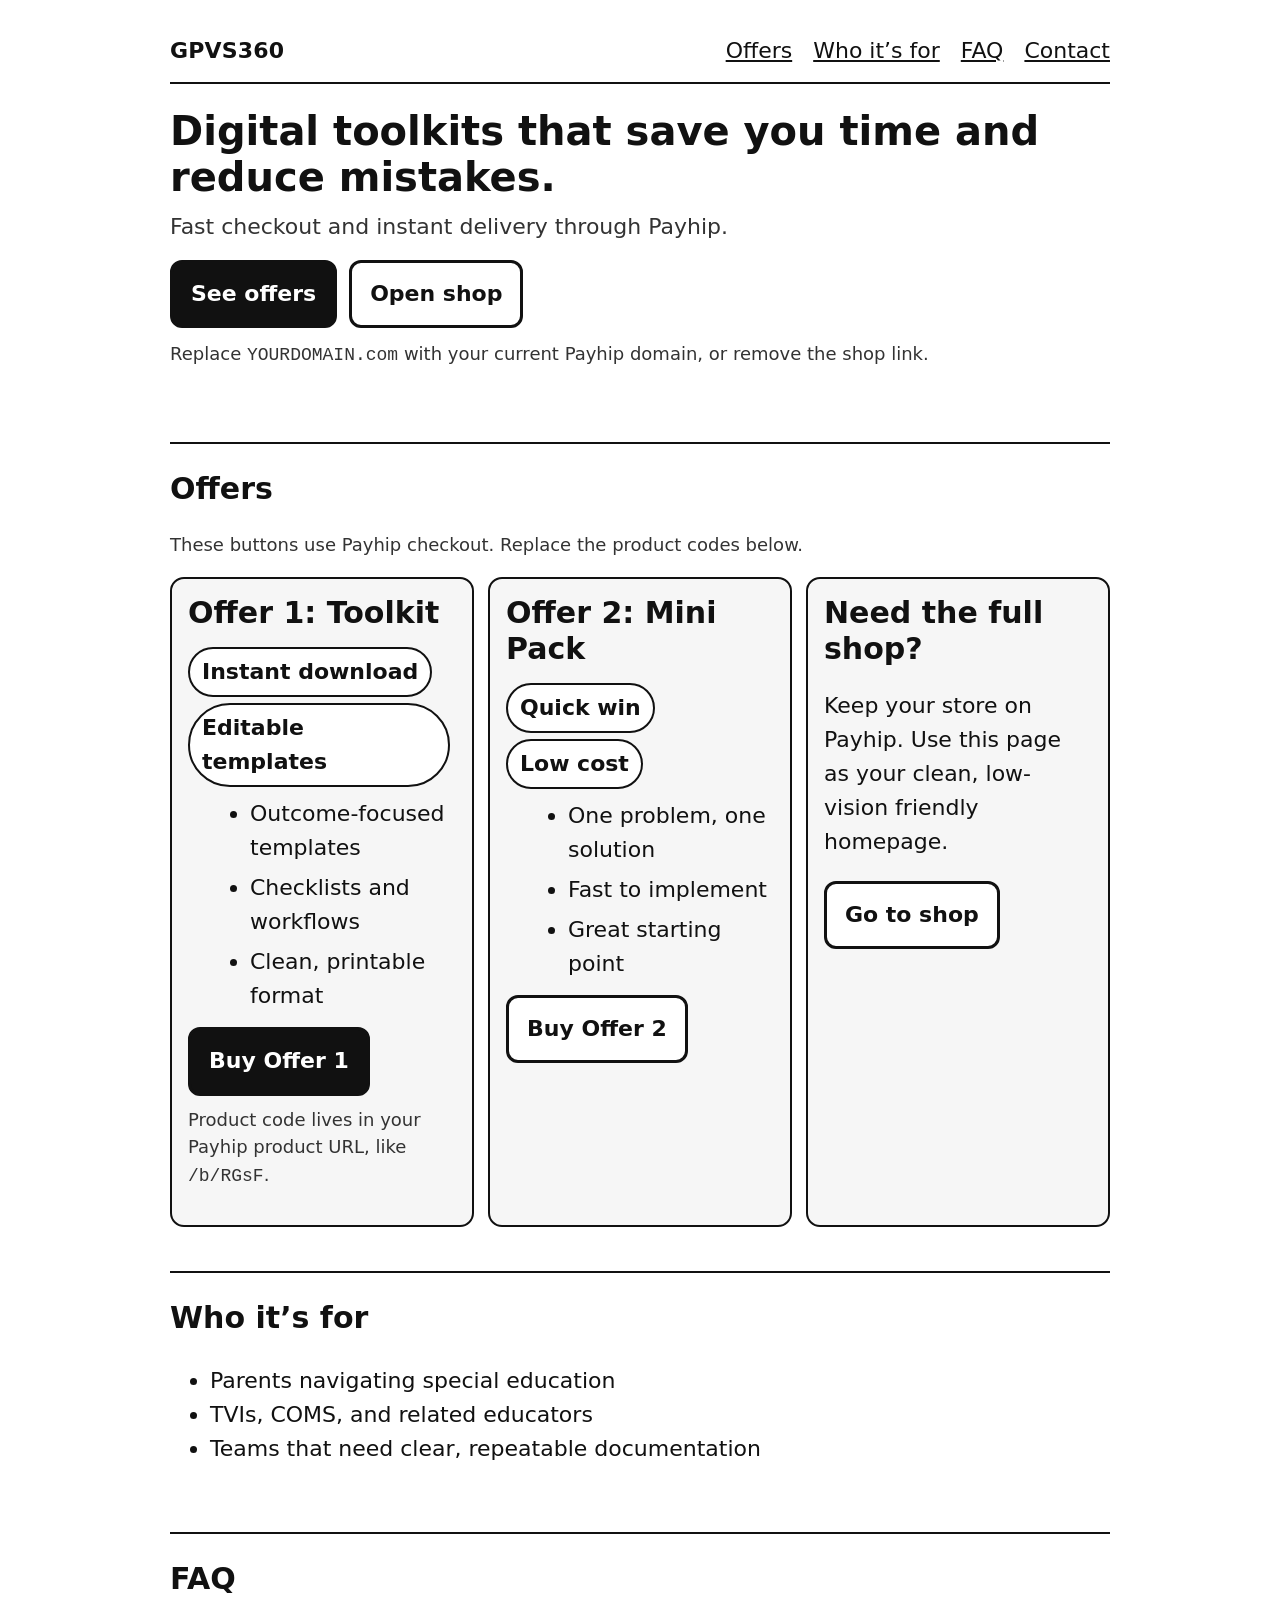
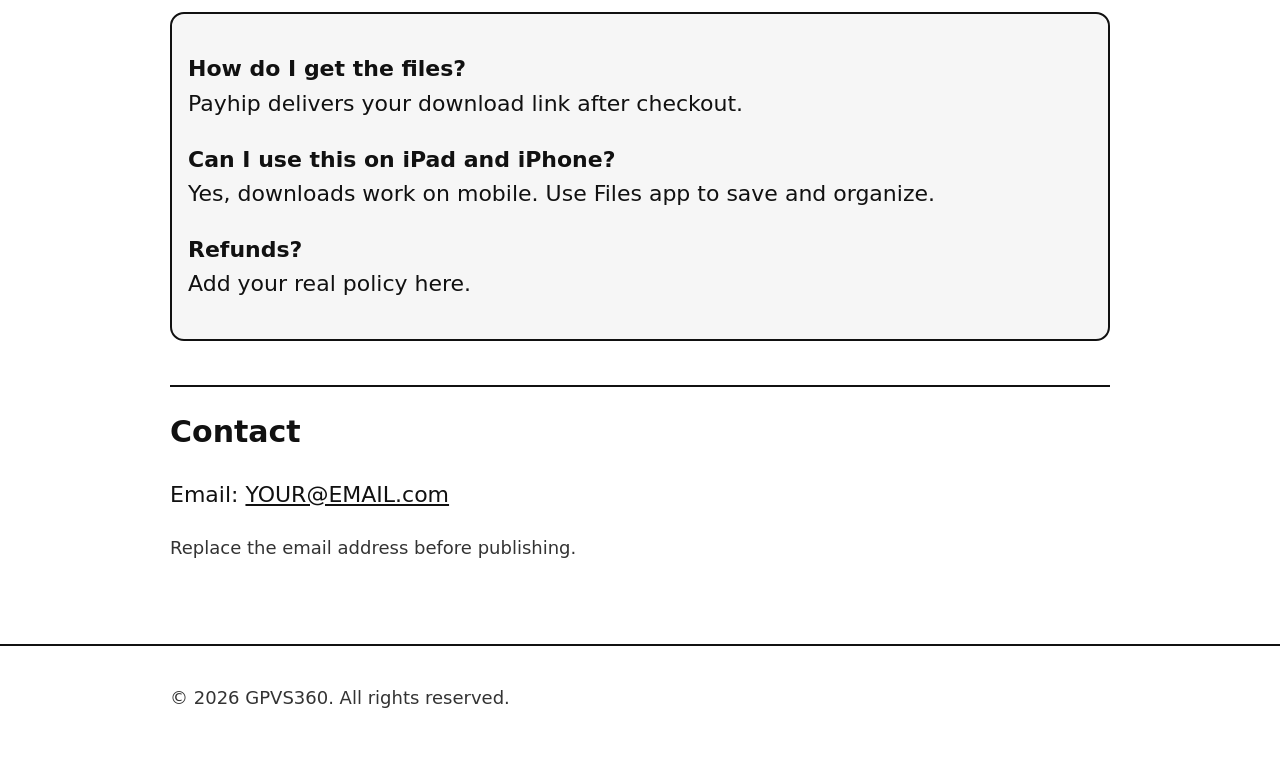
==== index.html @ 3754a51c "Create index.html" ====
<!doctype html>
<html lang="en">
<head>
  <meta charset="utf-8" />
  <meta name="viewport" content="width=device-width, initial-scale=1" />
  <meta name="description" content="Digital resources and toolkits. Payhip checkout and instant delivery." />
  <title>GPVS360 | Digital Toolkits</title>

  <!-- Payhip buy buttons -->
  <script defer src="https://payhip.com/payhip.js"></script>

  <style>
    :root{
      --bg:#ffffff;
      --text:#111111;
      --muted:#333333;
      --border:#111111;
      --card:#f6f6f6;
      --focus:#111111;
      --max: 980px;
    }
    *{ box-sizing:border-box; }
    body{
      margin:0;
      background:var(--bg);
      color:var(--text);
      font-family: system-ui, -apple-system, Segoe UI, Roboto, Arial, sans-serif;
      font-size: 22px;
      line-height: 1.55;
    }
    a{ color:inherit; }
    a:focus, button:focus{ outline: 4px solid var(--focus); outline-offset: 4px; }
    .skip{
      position:absolute; left:-9999px; top:auto; width:1px; height:1px; overflow:hidden;
    }
    .skip:focus{
      position:static; width:auto; height:auto; padding:12px 16px; display:inline-block;
      border:3px solid var(--border); background:var(--card);
      margin: 12px;
    }
    header, main, footer{ display:block; }
    .wrap{ max-width: var(--max); margin: 0 auto; padding: 20px; }
    .topbar{
      display:flex; gap:14px; align-items:center; justify-content:space-between;
      border-bottom: 2px solid var(--border);
      padding: 14px 0;
    }
    .brand{ font-weight: 900; letter-spacing: 0.2px; }
    nav a{ margin-right: 14px; text-decoration: underline; }
    nav a:last-child{ margin-right: 0; }
    .hero{
      padding: 24px 0 10px;
    }
    .hero h1{
      margin: 0 0 10px 0;
      font-size: 40px;
      line-height: 1.15;
    }
    .hero p{ margin: 0 0 16px 0; color: var(--muted); }
    .cta-row{ display:flex; gap:12px; flex-wrap:wrap; margin: 14px 0 0 0; }
    .btn{
      display:inline-block;
      padding: 14px 18px;
      border: 3px solid var(--border);
      border-radius: 12px;
      font-weight: 900;
      text-decoration: none;
      background: var(--bg);
      cursor: pointer;
    }
    .btn.primary{
      background: var(--text);
      color: var(--bg);
    }
    .grid{
      display:grid;
      grid-template-columns: repeat(auto-fit, minmax(280px, 1fr));
      gap: 14px;
      margin: 18px 0 0 0;
    }
    .card{
      background: var(--card);
      border: 2px solid var(--border);
      border-radius: 14px;
      padding: 16px;
    }
    .card h2{
      margin: 0 0 8px 0;
      font-size: 26px;
      line-height: 1.2;
    }
    .card ul{ margin: 10px 0 14px 22px; }
    .card li{ margin: 6px 0; }
    .section{
      padding: 22px 0;
      border-top: 2px solid var(--border);
      margin-top: 22px;
    }
    .section h2{
      margin: 0 0 10px 0;
      font-size: 30px;
    }
    .small{ font-size: 18px; color: var(--muted); }
    .pill{
      display:inline-block;
      border:2px solid var(--border);
      border-radius: 999px;
      padding: 6px 12px;
      font-weight: 800;
      background: var(--bg);
      margin: 6px 6px 0 0;
    }
    footer{
      border-top: 2px solid var(--border);
      margin-top: 22px;
      padding: 18px 0 30px;
    }
    .mono{ font-family: ui-monospace, SFMono-Regular, Menlo, Monaco, Consolas, "Liberation Mono", "Courier New", monospace; }
  </style>
</head>

<body>
  <a class="skip" href="#main">Skip to content</a>

  <header>
    <div class="wrap">
      <div class="topbar">
        <div class="brand">GPVS360</div>
        <nav aria-label="Primary">
          <a href="#offers">Offers</a>
          <a href="#who">Who it’s for</a>
          <a href="#faq">FAQ</a>
          <a href="#contact">Contact</a>
        </nav>
      </div>

      <div class="hero">
        <h1>Digital toolkits that save you time and reduce mistakes.</h1>
        <p>Fast checkout and instant delivery through Payhip.</p>

        <div class="cta-row">
          <a class="btn primary" href="#offers">See offers</a>
          <!-- Optional: link to your Payhip storefront page -->
          <a class="btn" href="https://YOURDOMAIN.com">Open shop</a>
        </div>

        <div class="small" style="margin-top:12px;">
          Replace <span class="mono">YOURDOMAIN.com</span> with your current Payhip domain, or remove the shop link.
        </div>
      </div>
    </div>
  </header>

  <main id="main">
    <div class="wrap">

      <section id="offers" class="section" aria-label="Offers">
        <h2>Offers</h2>
        <p class="small">These buttons use Payhip checkout. Replace the product codes below.</p>

        <div class="grid">
          <div class="card">
            <h2>Offer 1: Toolkit</h2>
            <div class="pill">Instant download</div>
            <div class="pill">Editable templates</div>

            <ul>
              <li>Outcome-focused templates</li>
              <li>Checklists and workflows</li>
              <li>Clean, printable format</li>
            </ul>

            <!-- Payhip Buy Button -->
            <!-- Replace PRODUCTCODE1 with your Payhip product code, example: RGsF -->
            <a class="btn primary payhip-buy-button"
               href="https://payhip.com/b/PRODUCTCODE1"
               data-product="PRODUCTCODE1"
               data-theme="none">
              Buy Offer 1
            </a>

            <p class="small" style="margin-top:10px;">
              Product code lives in your Payhip product URL, like <span class="mono">/b/RGsF</span>.
            </p>
          </div>

          <div class="card">
            <h2>Offer 2: Mini Pack</h2>
            <div class="pill">Quick win</div>
            <div class="pill">Low cost</div>

            <ul>
              <li>One problem, one solution</li>
              <li>Fast to implement</li>
              <li>Great starting point</li>
            </ul>

            <!-- Payhip Buy Button -->
            <!-- Replace PRODUCTCODE2 with your Payhip product code -->
            <a class="btn payhip-buy-button"
               href="https://payhip.com/b/PRODUCTCODE2"
               data-product="PRODUCTCODE2"
               data-theme="none">
              Buy Offer 2
            </a>
          </div>

          <div class="card">
            <h2>Need the full shop?</h2>
            <p>Keep your store on Payhip. Use this page as your clean, low-vision friendly homepage.</p>
            <a class="btn" href="https://YOURDOMAIN.com">Go to shop</a>
          </div>
        </div>
      </section>

      <section id="who" class="section" aria-label="Who it is for">
        <h2>Who it’s for</h2>
        <ul>
          <li>Parents navigating special education</li>
          <li>TVIs, COMS, and related educators</li>
          <li>Teams that need clear, repeatable documentation</li>
        </ul>
      </section>

      <section id="faq" class="section" aria-label="Frequently asked questions">
        <h2>FAQ</h2>

        <div class="card">
          <p><strong>How do I get the files?</strong><br />
            Payhip delivers your download link after checkout.
          </p>

          <p><strong>Can I use this on iPad and iPhone?</strong><br />
            Yes, downloads work on mobile. Use Files app to save and organize.
          </p>

          <p><strong>Refunds?</strong><br />
            Add your real policy here.
          </p>
        </div>
      </section>

      <section id="contact" class="section" aria-label="Contact">
        <h2>Contact</h2>
        <p>Email: <a href="mailto:YOUR@EMAIL.com">YOUR@EMAIL.com</a></p>
        <p class="small">Replace the email address before publishing.</p>
      </section>

    </div>
  </main>

  <footer>
    <div class="wrap">
      <div class="small">© <span id="y"></span> GPVS360. All rights reserved.</div>
    </div>
  </footer>

  <script>
    document.getElementById("y").textContent = String(new Date().getFullYear());
  </script>
</body>
</html>
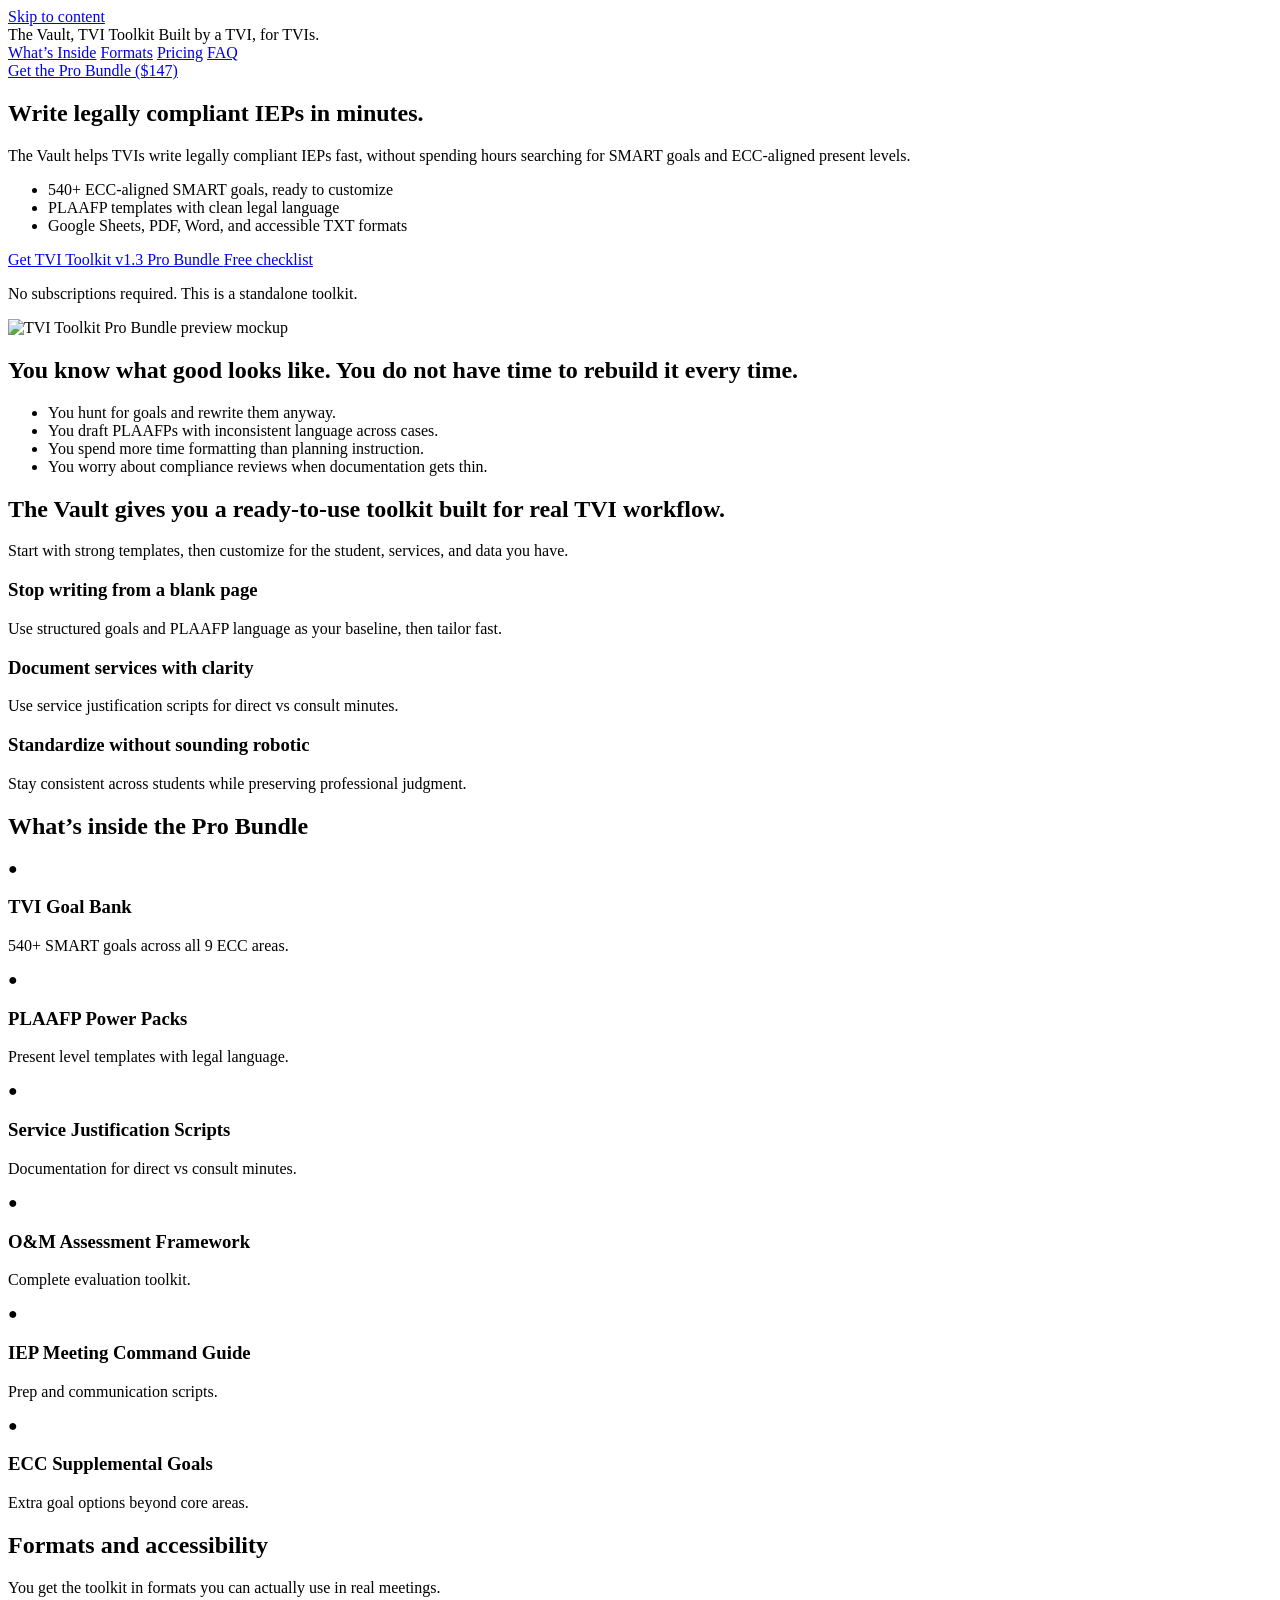
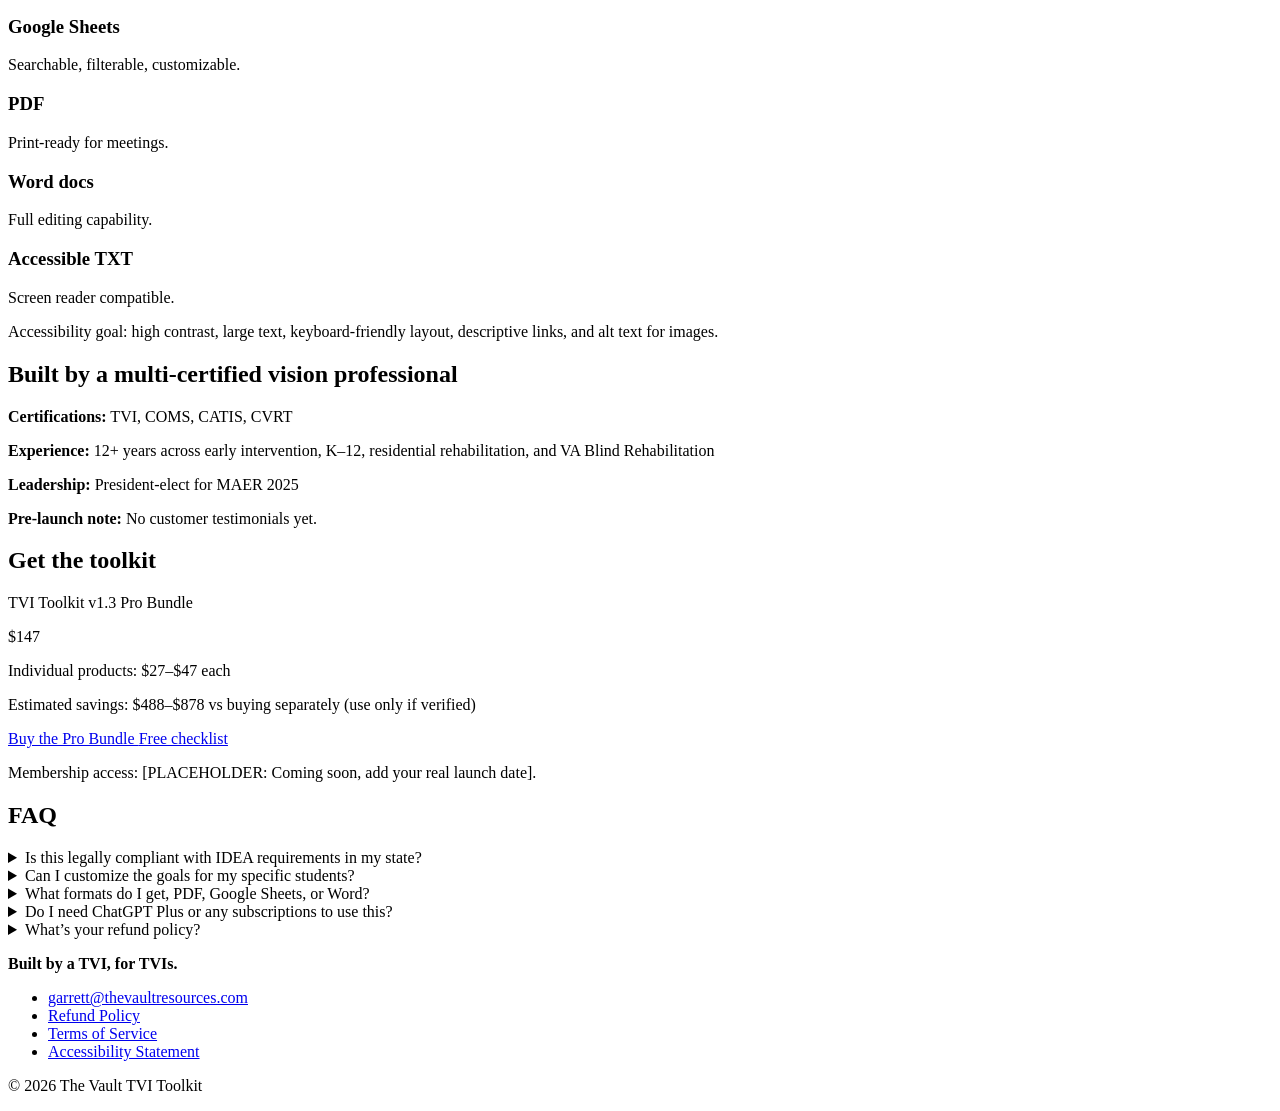
==== commit 661eab8e: "Update index.html" ====
--- a/index.html
+++ b/index.html
@@ -3,260 +3,290 @@
 <head>
   <meta charset="utf-8" />
   <meta name="viewport" content="width=device-width, initial-scale=1" />
-  <meta name="description" content="Digital resources and toolkits. Payhip checkout and instant delivery." />
-  <title>GPVS360 | Digital Toolkits</title>
-
-  <!-- Payhip buy buttons -->
-  <script defer src="https://payhip.com/payhip.js"></script>
-
-  <style>
-    :root{
-      --bg:#ffffff;
-      --text:#111111;
-      --muted:#333333;
-      --border:#111111;
-      --card:#f6f6f6;
-      --focus:#111111;
-      --max: 980px;
-    }
-    *{ box-sizing:border-box; }
-    body{
-      margin:0;
-      background:var(--bg);
-      color:var(--text);
-      font-family: system-ui, -apple-system, Segoe UI, Roboto, Arial, sans-serif;
-      font-size: 22px;
-      line-height: 1.55;
-    }
-    a{ color:inherit; }
-    a:focus, button:focus{ outline: 4px solid var(--focus); outline-offset: 4px; }
-    .skip{
-      position:absolute; left:-9999px; top:auto; width:1px; height:1px; overflow:hidden;
-    }
-    .skip:focus{
-      position:static; width:auto; height:auto; padding:12px 16px; display:inline-block;
-      border:3px solid var(--border); background:var(--card);
-      margin: 12px;
-    }
-    header, main, footer{ display:block; }
-    .wrap{ max-width: var(--max); margin: 0 auto; padding: 20px; }
-    .topbar{
-      display:flex; gap:14px; align-items:center; justify-content:space-between;
-      border-bottom: 2px solid var(--border);
-      padding: 14px 0;
-    }
-    .brand{ font-weight: 900; letter-spacing: 0.2px; }
-    nav a{ margin-right: 14px; text-decoration: underline; }
-    nav a:last-child{ margin-right: 0; }
-    .hero{
-      padding: 24px 0 10px;
-    }
-    .hero h1{
-      margin: 0 0 10px 0;
-      font-size: 40px;
-      line-height: 1.15;
-    }
-    .hero p{ margin: 0 0 16px 0; color: var(--muted); }
-    .cta-row{ display:flex; gap:12px; flex-wrap:wrap; margin: 14px 0 0 0; }
-    .btn{
-      display:inline-block;
-      padding: 14px 18px;
-      border: 3px solid var(--border);
-      border-radius: 12px;
-      font-weight: 900;
-      text-decoration: none;
-      background: var(--bg);
-      cursor: pointer;
-    }
-    .btn.primary{
-      background: var(--text);
-      color: var(--bg);
-    }
-    .grid{
-      display:grid;
-      grid-template-columns: repeat(auto-fit, minmax(280px, 1fr));
-      gap: 14px;
-      margin: 18px 0 0 0;
-    }
-    .card{
-      background: var(--card);
-      border: 2px solid var(--border);
-      border-radius: 14px;
-      padding: 16px;
-    }
-    .card h2{
-      margin: 0 0 8px 0;
-      font-size: 26px;
-      line-height: 1.2;
-    }
-    .card ul{ margin: 10px 0 14px 22px; }
-    .card li{ margin: 6px 0; }
-    .section{
-      padding: 22px 0;
-      border-top: 2px solid var(--border);
-      margin-top: 22px;
-    }
-    .section h2{
-      margin: 0 0 10px 0;
-      font-size: 30px;
-    }
-    .small{ font-size: 18px; color: var(--muted); }
-    .pill{
-      display:inline-block;
-      border:2px solid var(--border);
-      border-radius: 999px;
-      padding: 6px 12px;
-      font-weight: 800;
-      background: var(--bg);
-      margin: 6px 6px 0 0;
-    }
-    footer{
-      border-top: 2px solid var(--border);
-      margin-top: 22px;
-      padding: 18px 0 30px;
-    }
-    .mono{ font-family: ui-monospace, SFMono-Regular, Menlo, Monaco, Consolas, "Liberation Mono", "Courier New", monospace; }
-  </style>
+  <title>The Vault, TVI Toolkit</title>
+  <meta name="description" content="The Vault helps TVIs write legally compliant IEPs in minutes with ECC-aligned SMART goals, PLAAFP templates, and service justification scripts." />
+  <link rel="stylesheet" href="styles.css" />
 </head>
 
 <body>
-  <a class="skip" href="#main">Skip to content</a>
-
-  <header>
-    <div class="wrap">
-      <div class="topbar">
-        <div class="brand">GPVS360</div>
-        <nav aria-label="Primary">
-          <a href="#offers">Offers</a>
-          <a href="#who">Who it’s for</a>
-          <a href="#faq">FAQ</a>
-          <a href="#contact">Contact</a>
-        </nav>
-      </div>
-
-      <div class="hero">
-        <h1>Digital toolkits that save you time and reduce mistakes.</h1>
-        <p>Fast checkout and instant delivery through Payhip.</p>
-
-        <div class="cta-row">
-          <a class="btn primary" href="#offers">See offers</a>
-          <!-- Optional: link to your Payhip storefront page -->
-          <a class="btn" href="https://YOURDOMAIN.com">Open shop</a>
-        </div>
-
-        <div class="small" style="margin-top:12px;">
-          Replace <span class="mono">YOURDOMAIN.com</span> with your current Payhip domain, or remove the shop link.
-        </div>
+  <a class="skip-link" href="#main">Skip to content</a>
+
+  <header class="site-header">
+    <div class="container header-inner">
+      <div class="brand">
+        <!-- Optional logo -->
+        <!-- <img src="assets/logo-vault-tvi-toolkit.png" alt="The Vault TVI Toolkit" class="logo" /> -->
+        <span class="brand-name">The Vault, TVI Toolkit</span>
+        <span class="brand-tagline">Built by a TVI, for TVIs.</span>
+      </div>
+
+      <nav class="site-nav" aria-label="Primary navigation">
+        <a href="#inside">What’s Inside</a>
+        <a href="#formats">Formats</a>
+        <a href="#pricing">Pricing</a>
+        <a href="#faq">FAQ</a>
+      </nav>
+
+      <div class="header-cta">
+        <a class="btn btn-primary" href="[PAYHIP_PRO_BUNDLE_URL]" target="_blank" rel="noopener">
+          Get the Pro Bundle ($147)
+        </a>
       </div>
     </div>
   </header>
 
   <main id="main">
-    <div class="wrap">
-
-      <section id="offers" class="section" aria-label="Offers">
-        <h2>Offers</h2>
-        <p class="small">These buttons use Payhip checkout. Replace the product codes below.</p>
-
-        <div class="grid">
-          <div class="card">
-            <h2>Offer 1: Toolkit</h2>
-            <div class="pill">Instant download</div>
-            <div class="pill">Editable templates</div>
-
-            <ul>
-              <li>Outcome-focused templates</li>
-              <li>Checklists and workflows</li>
-              <li>Clean, printable format</li>
-            </ul>
-
-            <!-- Payhip Buy Button -->
-            <!-- Replace PRODUCTCODE1 with your Payhip product code, example: RGsF -->
-            <a class="btn primary payhip-buy-button"
-               href="https://payhip.com/b/PRODUCTCODE1"
-               data-product="PRODUCTCODE1"
-               data-theme="none">
-              Buy Offer 1
-            </a>
-
-            <p class="small" style="margin-top:10px;">
-              Product code lives in your Payhip product URL, like <span class="mono">/b/RGsF</span>.
-            </p>
-          </div>
-
-          <div class="card">
-            <h2>Offer 2: Mini Pack</h2>
-            <div class="pill">Quick win</div>
-            <div class="pill">Low cost</div>
-
-            <ul>
-              <li>One problem, one solution</li>
-              <li>Fast to implement</li>
-              <li>Great starting point</li>
-            </ul>
-
-            <!-- Payhip Buy Button -->
-            <!-- Replace PRODUCTCODE2 with your Payhip product code -->
-            <a class="btn payhip-buy-button"
-               href="https://payhip.com/b/PRODUCTCODE2"
-               data-product="PRODUCTCODE2"
-               data-theme="none">
-              Buy Offer 2
-            </a>
-          </div>
-
-          <div class="card">
-            <h2>Need the full shop?</h2>
-            <p>Keep your store on Payhip. Use this page as your clean, low-vision friendly homepage.</p>
-            <a class="btn" href="https://YOURDOMAIN.com">Go to shop</a>
-          </div>
-        </div>
-      </section>
-
-      <section id="who" class="section" aria-label="Who it is for">
-        <h2>Who it’s for</h2>
-        <ul>
-          <li>Parents navigating special education</li>
-          <li>TVIs, COMS, and related educators</li>
-          <li>Teams that need clear, repeatable documentation</li>
+    <!-- HERO -->
+    <section class="section hero" aria-labelledby="hero-title">
+      <div class="container grid-2">
+        <div>
+          <h1 id="hero-title">Write legally compliant IEPs in minutes.</h1>
+          <p class="lead">
+            The Vault helps TVIs write legally compliant IEPs fast, without spending hours searching for SMART goals and ECC-aligned present levels.
+          </p>
+
+          <ul class="checklist">
+            <li>540+ ECC-aligned SMART goals, ready to customize</li>
+            <li>PLAAFP templates with clean legal language</li>
+            <li>Google Sheets, PDF, Word, and accessible TXT formats</li>
+          </ul>
+
+          <div class="cta-row">
+            <a class="btn btn-primary" href="[PAYHIP_PRO_BUNDLE_URL]" target="_blank" rel="noopener">
+              Get TVI Toolkit v1.3 Pro Bundle
+            </a>
+            <a class="btn btn-secondary" href="[PAYHIP_LEAD_MAGNET_URL]" target="_blank" rel="noopener">
+              Free checklist
+            </a>
+          </div>
+
+          <p class="note">
+            No subscriptions required. This is a standalone toolkit.
+          </p>
+        </div>
+
+        <div class="hero-media" aria-label="Product preview">
+          <img
+            src="assets/mockup-tvi-toolkit-pro.png"
+            alt="TVI Toolkit Pro Bundle preview mockup"
+            loading="lazy"
+            width="1200"
+            height="1200"
+          />
+        </div>
+      </div>
+    </section>
+
+    <!-- PROBLEM -->
+    <section class="section alt" aria-labelledby="problem-title">
+      <div class="container">
+        <h2 id="problem-title">You know what good looks like. You do not have time to rebuild it every time.</h2>
+        <ul class="bullets">
+          <li>You hunt for goals and rewrite them anyway.</li>
+          <li>You draft PLAAFPs with inconsistent language across cases.</li>
+          <li>You spend more time formatting than planning instruction.</li>
+          <li>You worry about compliance reviews when documentation gets thin.</li>
         </ul>
-      </section>
-
-      <section id="faq" class="section" aria-label="Frequently asked questions">
-        <h2>FAQ</h2>
-
-        <div class="card">
-          <p><strong>How do I get the files?</strong><br />
-            Payhip delivers your download link after checkout.
+      </div>
+    </section>
+
+    <!-- SOLUTION -->
+    <section class="section" aria-labelledby="solution-title">
+      <div class="container">
+        <h2 id="solution-title">The Vault gives you a ready-to-use toolkit built for real TVI workflow.</h2>
+        <p>
+          Start with strong templates, then customize for the student, services, and data you have.
+        </p>
+
+        <div class="cards">
+          <article class="card">
+            <h3>Stop writing from a blank page</h3>
+            <p>Use structured goals and PLAAFP language as your baseline, then tailor fast.</p>
+          </article>
+          <article class="card">
+            <h3>Document services with clarity</h3>
+            <p>Use service justification scripts for direct vs consult minutes.</p>
+          </article>
+          <article class="card">
+            <h3>Standardize without sounding robotic</h3>
+            <p>Stay consistent across students while preserving professional judgment.</p>
+          </article>
+        </div>
+      </div>
+    </section>
+
+    <!-- WHAT'S INSIDE -->
+    <section id="inside" class="section alt" aria-labelledby="inside-title">
+      <div class="container">
+        <h2 id="inside-title">What’s inside the Pro Bundle</h2>
+
+        <div class="icon-grid">
+          <div class="icon-card">
+            <div class="icon-holder" aria-hidden="true">●</div>
+            <h3>TVI Goal Bank</h3>
+            <p>540+ SMART goals across all 9 ECC areas.</p>
+          </div>
+
+          <div class="icon-card">
+            <div class="icon-holder" aria-hidden="true">●</div>
+            <h3>PLAAFP Power Packs</h3>
+            <p>Present level templates with legal language.</p>
+          </div>
+
+          <div class="icon-card">
+            <div class="icon-holder" aria-hidden="true">●</div>
+            <h3>Service Justification Scripts</h3>
+            <p>Documentation for direct vs consult minutes.</p>
+          </div>
+
+          <div class="icon-card">
+            <div class="icon-holder" aria-hidden="true">●</div>
+            <h3>O&amp;M Assessment Framework</h3>
+            <p>Complete evaluation toolkit.</p>
+          </div>
+
+          <div class="icon-card">
+            <div class="icon-holder" aria-hidden="true">●</div>
+            <h3>IEP Meeting Command Guide</h3>
+            <p>Prep and communication scripts.</p>
+          </div>
+
+          <div class="icon-card">
+            <div class="icon-holder" aria-hidden="true">●</div>
+            <h3>ECC Supplemental Goals</h3>
+            <p>Extra goal options beyond core areas.</p>
+          </div>
+        </div>
+      </div>
+    </section>
+
+    <!-- FORMATS -->
+    <section id="formats" class="section" aria-labelledby="formats-title">
+      <div class="container">
+        <h2 id="formats-title">Formats and accessibility</h2>
+        <p>You get the toolkit in formats you can actually use in real meetings.</p>
+
+        <div class="cards">
+          <article class="card">
+            <h3>Google Sheets</h3>
+            <p>Searchable, filterable, customizable.</p>
+          </article>
+          <article class="card">
+            <h3>PDF</h3>
+            <p>Print-ready for meetings.</p>
+          </article>
+          <article class="card">
+            <h3>Word docs</h3>
+            <p>Full editing capability.</p>
+          </article>
+          <article class="card">
+            <h3>Accessible TXT</h3>
+            <p>Screen reader compatible.</p>
+          </article>
+        </div>
+
+        <p class="note">
+          Accessibility goal: high contrast, large text, keyboard-friendly layout, descriptive links, and alt text for images.
+        </p>
+      </div>
+    </section>
+
+    <!-- PROOF -->
+    <section class="section alt" aria-labelledby="proof-title">
+      <div class="container">
+        <h2 id="proof-title">Built by a multi-certified vision professional</h2>
+
+        <div class="proof">
+          <p><strong>Certifications:</strong> TVI, COMS, CATIS, CVRT</p>
+          <p><strong>Experience:</strong> 12+ years across early intervention, K–12, residential rehabilitation, and VA Blind Rehabilitation</p>
+          <p><strong>Leadership:</strong> President-elect for MAER 2025</p>
+          <p class="note"><strong>Pre-launch note:</strong> No customer testimonials yet.</p>
+        </div>
+      </div>
+    </section>
+
+    <!-- PRICING -->
+    <section id="pricing" class="section pricing" aria-labelledby="pricing-title">
+      <div class="container">
+        <h2 id="pricing-title">Get the toolkit</h2>
+
+        <div class="price-box" role="region" aria-label="Pricing options">
+          <div class="price-main">
+            <p class="price-label">TVI Toolkit v1.3 Pro Bundle</p>
+            <p class="price">$147</p>
+            <p class="small">Individual products: $27–$47 each</p>
+            <p class="small">Estimated savings: $488–$878 vs buying separately (use only if verified)</p>
+          </div>
+
+          <div class="cta-row">
+            <a class="btn btn-primary" href="[PAYHIP_PRO_BUNDLE_URL]" target="_blank" rel="noopener">
+              Buy the Pro Bundle
+            </a>
+            <a class="btn btn-secondary" href="[PAYHIP_LEAD_MAGNET_URL]" target="_blank" rel="noopener">
+              Free checklist
+            </a>
+          </div>
+
+          <p class="note">
+            Membership access: [PLACEHOLDER: Coming soon, add your real launch date].
           </p>
-
-          <p><strong>Can I use this on iPad and iPhone?</strong><br />
-            Yes, downloads work on mobile. Use Files app to save and organize.
-          </p>
-
-          <p><strong>Refunds?</strong><br />
-            Add your real policy here.
-          </p>
-        </div>
-      </section>
-
-      <section id="contact" class="section" aria-label="Contact">
-        <h2>Contact</h2>
-        <p>Email: <a href="mailto:YOUR@EMAIL.com">YOUR@EMAIL.com</a></p>
-        <p class="small">Replace the email address before publishing.</p>
-      </section>
-
-    </div>
+        </div>
+      </div>
+    </section>
+
+    <!-- FAQ -->
+    <section id="faq" class="section" aria-labelledby="faq-title">
+      <div class="container">
+        <h2 id="faq-title">FAQ</h2>
+
+        <div class="faq">
+          <details>
+            <summary>Is this legally compliant with IDEA requirements in my state?</summary>
+            <p>This toolkit uses IDEA-aligned structure and language. You still customize for your state guidance and district forms. Use it as a strong starting point, not a substitute for professional judgment.</p>
+          </details>
+
+          <details>
+            <summary>Can I customize the goals for my specific students?</summary>
+            <p>Yes. Edit goals and criteria in Word and Google Sheets, then tailor to evaluation data and present levels.</p>
+          </details>
+
+          <details>
+            <summary>What formats do I get, PDF, Google Sheets, or Word?</summary>
+            <p>You get Google Sheets, PDF, Word, and accessible TXT.</p>
+          </details>
+
+          <details>
+            <summary>Do I need ChatGPT Plus or any subscriptions to use this?</summary>
+            <p>No. This is a standalone toolkit. No AI subscriptions required.</p>
+          </details>
+
+          <details>
+            <summary>What’s your refund policy?</summary>
+            <p>See the Refund Policy page: <a href="[REFUND_POLICY_URL]" target="_blank" rel="noopener">Read the refund policy</a>.</p>
+          </details>
+        </div>
+      </div>
+    </section>
   </main>
 
-  <footer>
-    <div class="wrap">
-      <div class="small">© <span id="y"></span> GPVS360. All rights reserved.</div>
+  <footer class="site-footer" aria-label="Footer">
+    <div class="container footer-inner">
+      <p><strong>Built by a TVI, for TVIs.</strong></p>
+
+      <ul class="footer-links">
+        <li><a href="mailto:garrett@thevaultresources.com">garrett@thevaultresources.com</a></li>
+        <li><a href="[REFUND_POLICY_URL]" target="_blank" rel="noopener">Refund Policy</a></li>
+        <li><a href="[TERMS_URL]" target="_blank" rel="noopener">Terms of Service</a></li>
+        <li><a href="[ACCESSIBILITY_STATEMENT_URL]" target="_blank" rel="noopener">Accessibility Statement</a></li>
+      </ul>
+
+      <p class="small">© <span id="year">2025</span> The Vault TVI Toolkit</p>
     </div>
   </footer>
 
   <script>
-    document.getElementById("y").textContent = String(new Date().getFullYear());
+    // Optional tiny JS to keep the footer year current.
+    document.getElementById("year").textContent = String(new Date().getFullYear());
   </script>
 </body>
 </html>
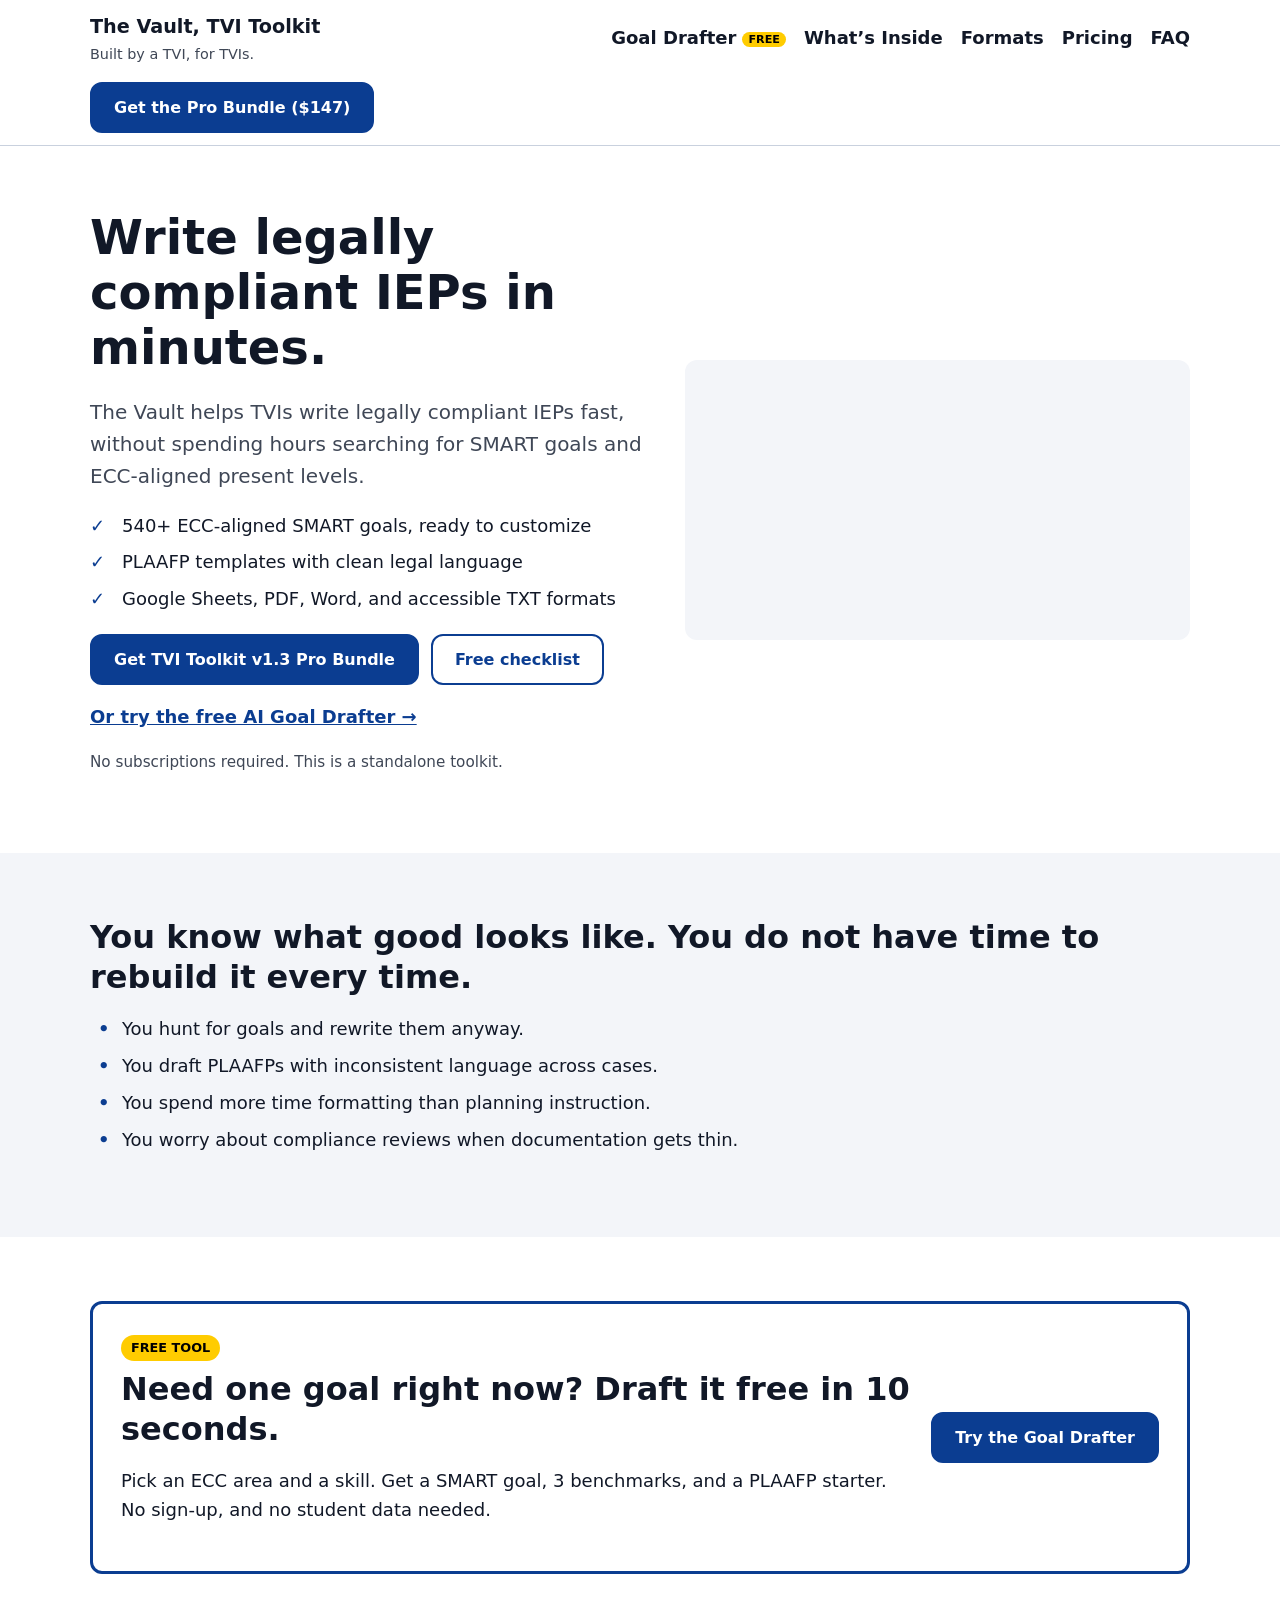
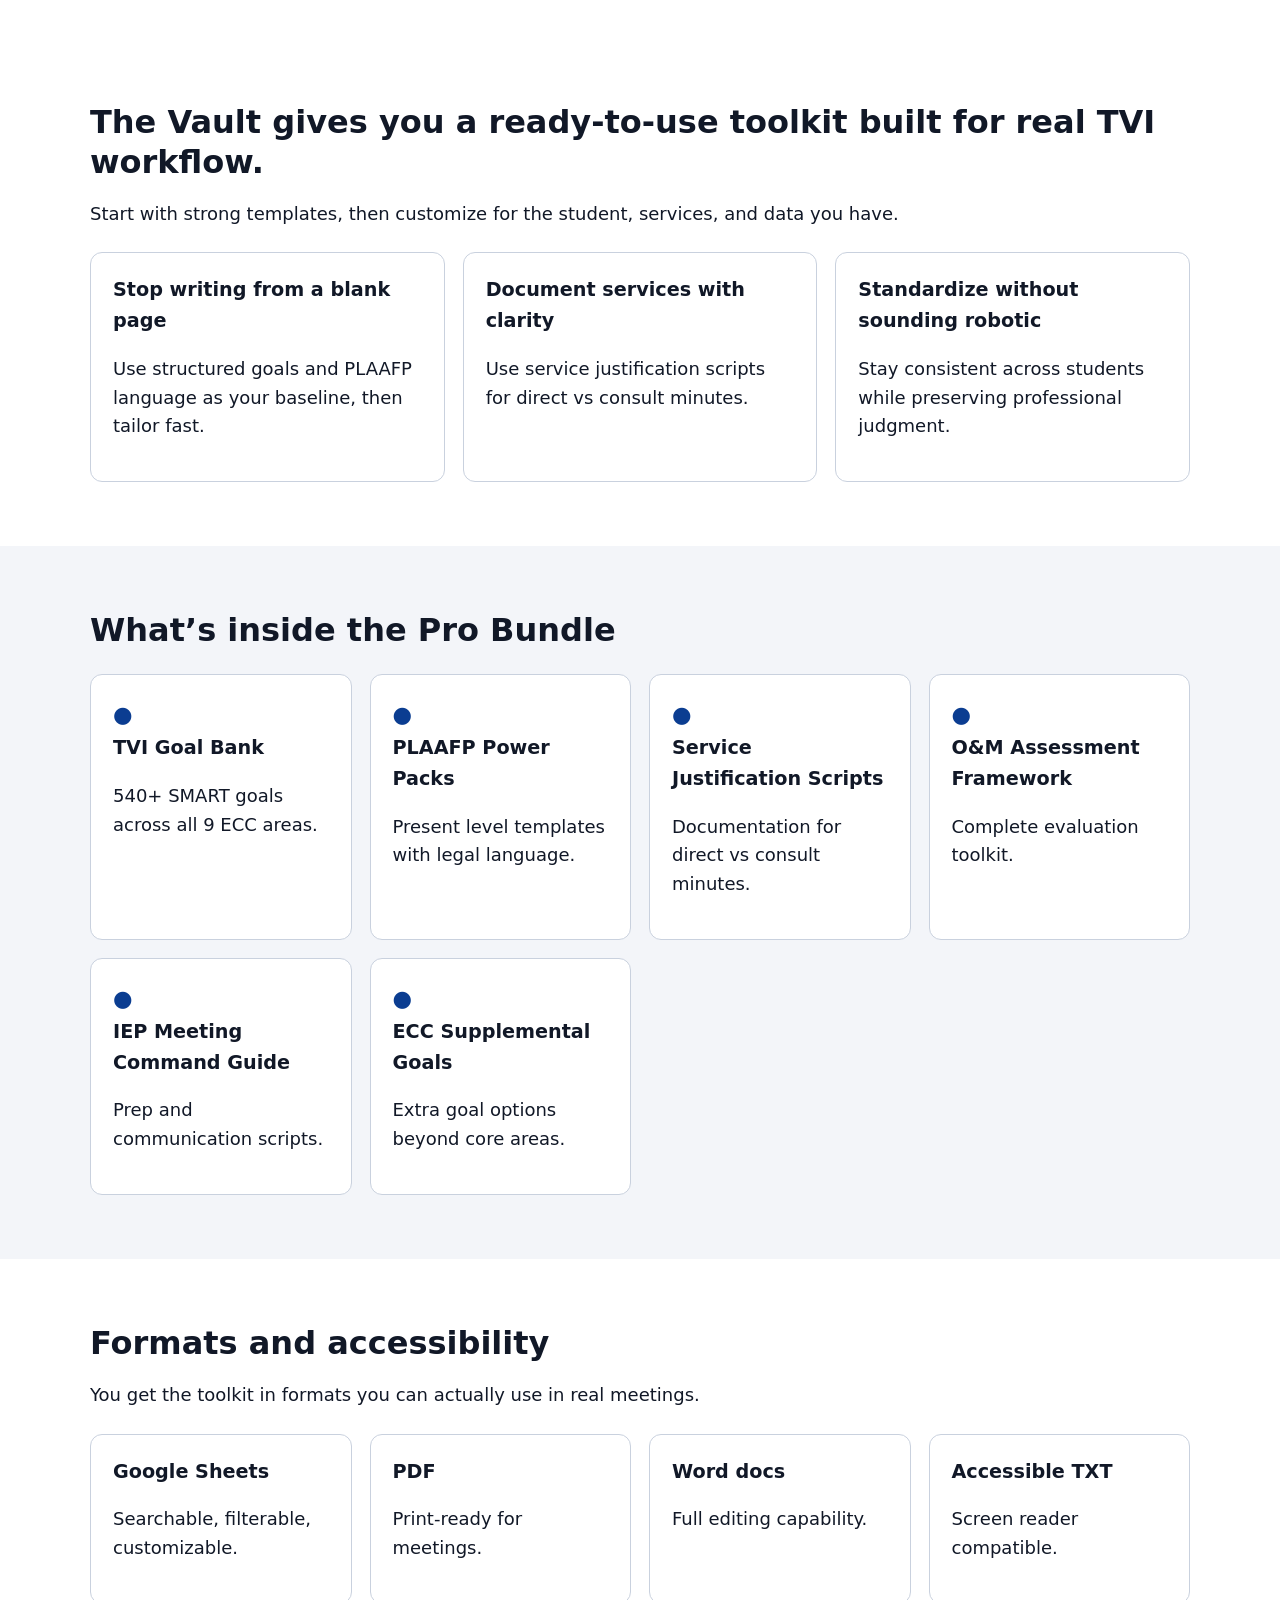
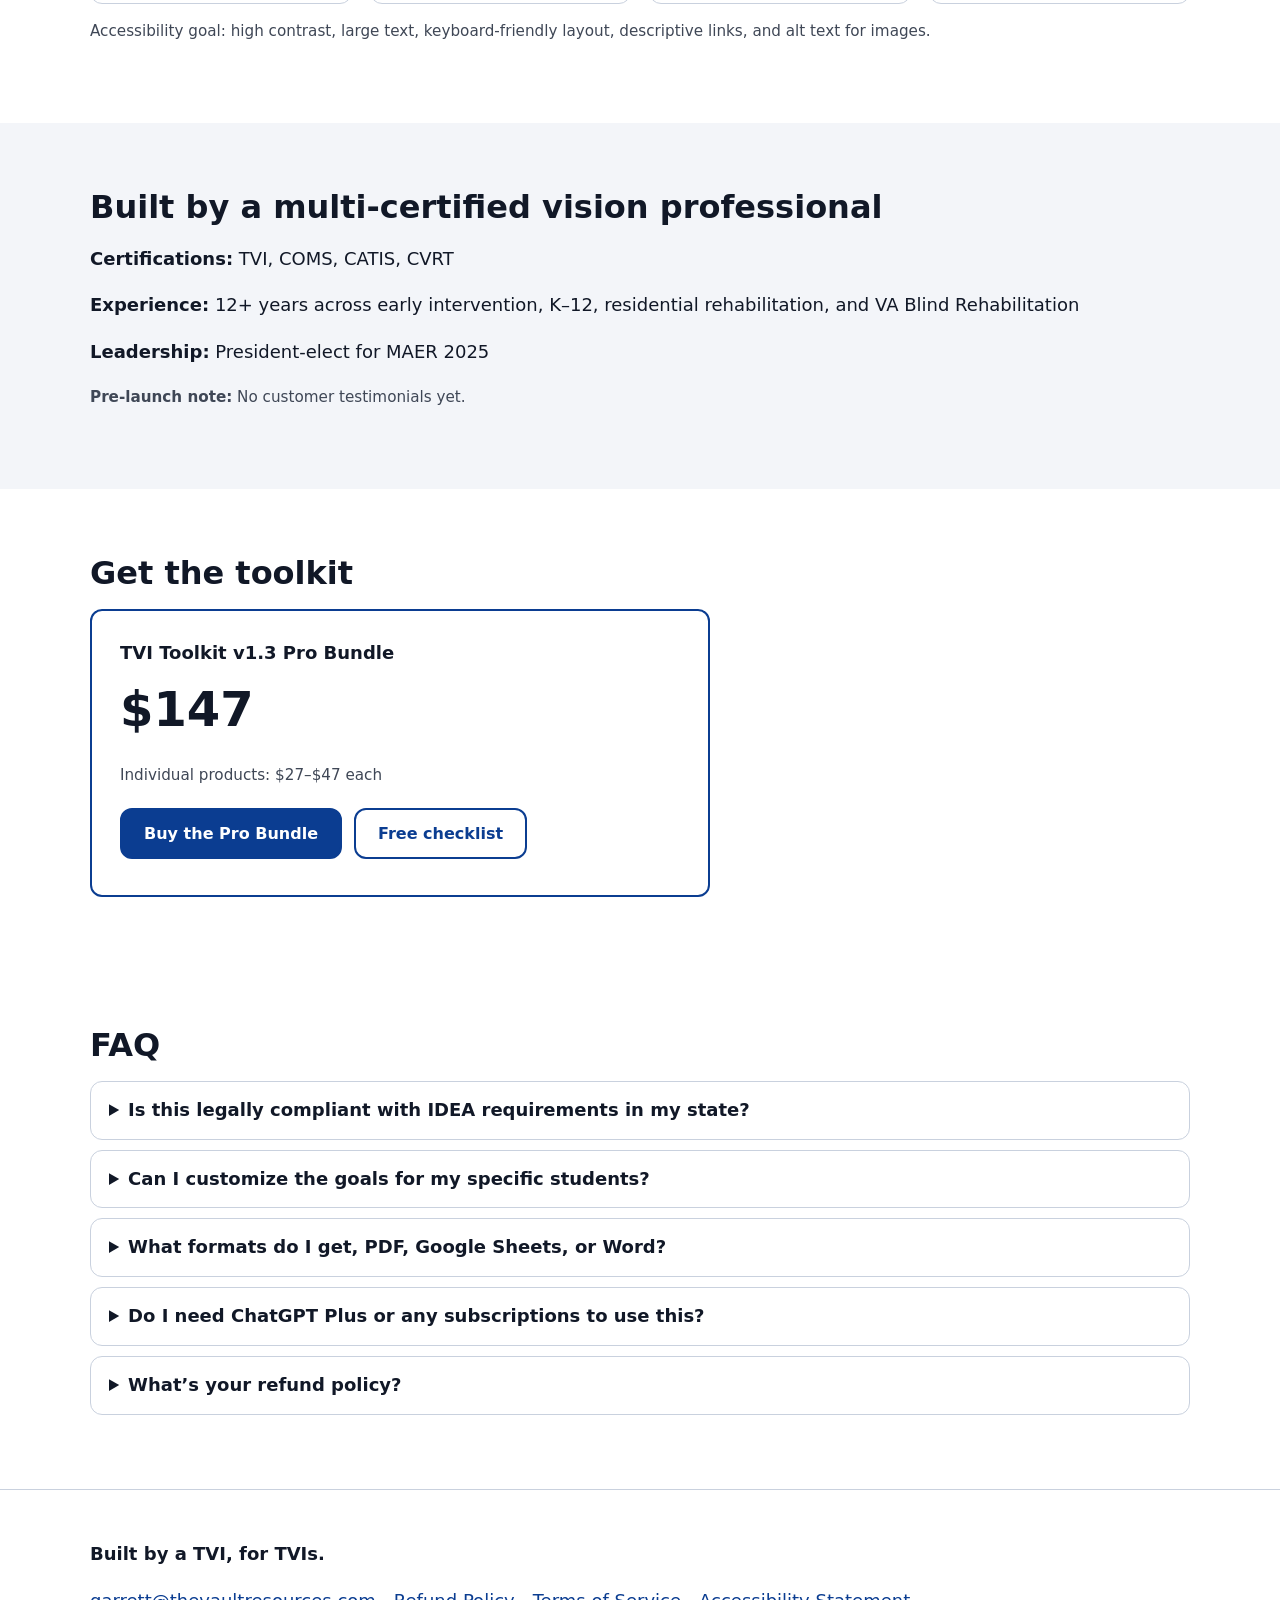
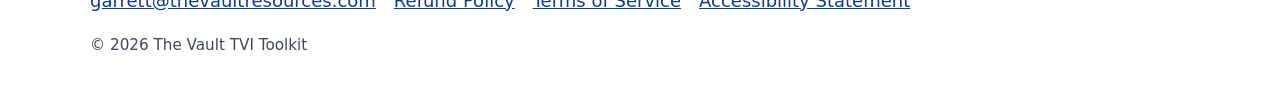
==== commit 4ee025b4: "Add free AI IEP Goal Drafter and make the sales page launch-ready - New /goal-drafter.html: ECC-alig" ====
--- a/index.html
+++ b/index.html
@@ -6,6 +6,7 @@
   <title>The Vault, TVI Toolkit</title>
   <meta name="description" content="The Vault helps TVIs write legally compliant IEPs in minutes with ECC-aligned SMART goals, PLAAFP templates, and service justification scripts." />
   <link rel="stylesheet" href="styles.css" />
+  <script src="config.js"></script>
 </head>
 
 <body>
@@ -21,6 +22,7 @@
       </div>
 
       <nav class="site-nav" aria-label="Primary navigation">
+        <a href="goal-drafter.html" class="nav-new">Goal Drafter</a>
         <a href="#inside">What’s Inside</a>
         <a href="#formats">Formats</a>
         <a href="#pricing">Pricing</a>
@@ -28,7 +30,7 @@
       </nav>
 
       <div class="header-cta">
-        <a class="btn btn-primary" href="[PAYHIP_PRO_BUNDLE_URL]" target="_blank" rel="noopener">
+        <a class="btn btn-primary" data-link="pro">
           Get the Pro Bundle ($147)
         </a>
       </div>
@@ -52,13 +54,14 @@
           </ul>
 
           <div class="cta-row">
-            <a class="btn btn-primary" href="[PAYHIP_PRO_BUNDLE_URL]" target="_blank" rel="noopener">
+            <a class="btn btn-primary" data-link="pro">
               Get TVI Toolkit v1.3 Pro Bundle
             </a>
-            <a class="btn btn-secondary" href="[PAYHIP_LEAD_MAGNET_URL]" target="_blank" rel="noopener">
+            <a class="btn btn-secondary" data-link="leadMagnet">
               Free checklist
             </a>
           </div>
+          <p><a href="goal-drafter.html"><strong>Or try the free AI Goal Drafter →</strong></a></p>
 
           <p class="note">
             No subscriptions required. This is a standalone toolkit.
@@ -70,6 +73,7 @@
             src="assets/mockup-tvi-toolkit-pro.png"
             alt="TVI Toolkit Pro Bundle preview mockup"
             loading="lazy"
+            onerror="this.remove()"
             width="1200"
             height="1200"
           />
@@ -90,6 +94,20 @@
       </div>
     </section>
 
+    <!-- FREE TOOL PROMO -->
+    <section class="section" aria-labelledby="promo-title">
+      <div class="container">
+        <div class="promo">
+          <div>
+            <span class="badge">FREE TOOL</span>
+            <h2 id="promo-title">Need one goal right now? Draft it free in 10 seconds.</h2>
+            <p>Pick an ECC area and a skill. Get a SMART goal, 3 benchmarks, and a PLAAFP starter. No sign-up, and no student data needed.</p>
+          </div>
+          <a class="btn btn-primary" href="goal-drafter.html">Try the Goal Drafter</a>
+        </div>
+      </div>
+    </section>
+
     <!-- SOLUTION -->
     <section class="section" aria-labelledby="solution-title">
       <div class="container">
@@ -215,21 +233,21 @@
             <p class="price-label">TVI Toolkit v1.3 Pro Bundle</p>
             <p class="price">$147</p>
             <p class="small">Individual products: $27–$47 each</p>
-            <p class="small">Estimated savings: $488–$878 vs buying separately (use only if verified)</p>
+            <!-- TODO: un-comment once the savings number is verified
+            <p class="small">Estimated savings: $488–$878 vs buying separately</p> -->
           </div>
 
           <div class="cta-row">
-            <a class="btn btn-primary" href="[PAYHIP_PRO_BUNDLE_URL]" target="_blank" rel="noopener">
+            <a class="btn btn-primary" data-link="pro">
               Buy the Pro Bundle
             </a>
-            <a class="btn btn-secondary" href="[PAYHIP_LEAD_MAGNET_URL]" target="_blank" rel="noopener">
+            <a class="btn btn-secondary" data-link="leadMagnet">
               Free checklist
             </a>
           </div>
 
-          <p class="note">
-            Membership access: [PLACEHOLDER: Coming soon, add your real launch date].
-          </p>
+          <!-- TODO: add when you have a real launch date
+          <p class="note">Membership access: coming soon.</p> -->
         </div>
       </div>
     </section>
@@ -262,7 +280,7 @@
 
           <details>
             <summary>What’s your refund policy?</summary>
-            <p>See the Refund Policy page: <a href="[REFUND_POLICY_URL]" target="_blank" rel="noopener">Read the refund policy</a>.</p>
+            <p>See the Refund Policy page: <a data-link="refund">Read the refund policy</a>.</p>
           </details>
         </div>
       </div>
@@ -275,18 +293,14 @@
 
       <ul class="footer-links">
         <li><a href="mailto:garrett@thevaultresources.com">garrett@thevaultresources.com</a></li>
-        <li><a href="[REFUND_POLICY_URL]" target="_blank" rel="noopener">Refund Policy</a></li>
-        <li><a href="[TERMS_URL]" target="_blank" rel="noopener">Terms of Service</a></li>
-        <li><a href="[ACCESSIBILITY_STATEMENT_URL]" target="_blank" rel="noopener">Accessibility Statement</a></li>
+        <li><a data-link="refund">Refund Policy</a></li>
+        <li><a data-link="terms">Terms of Service</a></li>
+        <li><a data-link="accessibility">Accessibility Statement</a></li>
       </ul>
 
       <p class="small">© <span id="year">2025</span> The Vault TVI Toolkit</p>
     </div>
   </footer>
 
-  <script>
-    // Optional tiny JS to keep the footer year current.
-    document.getElementById("year").textContent = String(new Date().getFullYear());
-  </script>
 </body>
 </html>
--- a/styles.css
+++ b/styles.css
@@ -0,0 +1,131 @@
+/* The Vault, TVI Toolkit — high contrast, large text, keyboard friendly */
+:root {
+  --bg: #ffffff;
+  --bg-alt: #f3f5f9;
+  --text: #111827;
+  --muted: #3f4756;
+  --brand: #0b3d91;
+  --brand-ink: #ffffff;
+  --accent: #ffcc00;
+  --border: #c9d1de;
+  --ok-bg: #e8f5ec;
+  --warn-bg: #fff4d6;
+  --err-bg: #fde8e8;
+  --err: #9b1c1c;
+  --radius: 12px;
+  --focus: 3px solid #ffcc00;
+}
+@media (prefers-color-scheme: dark) {
+  :root {
+    --bg: #0f141c;
+    --bg-alt: #161d29;
+    --text: #f3f5f9;
+    --muted: #c3cad6;
+    --brand: #7fb0ff;
+    --brand-ink: #0f141c;
+    --border: #334055;
+    --ok-bg: #12301d;
+    --warn-bg: #3a300f;
+    --err-bg: #3d1515;
+    --err: #ffb4b4;
+  }
+}
+
+* { box-sizing: border-box; }
+html { scroll-behavior: smooth; }
+body {
+  margin: 0;
+  background: var(--bg);
+  color: var(--text);
+  font: 400 1.125rem/1.6 system-ui, -apple-system, "Segoe UI", Roboto, Arial, sans-serif;
+}
+img { max-width: 100%; height: auto; display: block; }
+a { color: var(--brand); }
+:focus-visible { outline: var(--focus); outline-offset: 3px; }
+
+.container { width: min(1100px, 100% - 32px); margin-inline: auto; }
+.skip-link { position: absolute; left: -9999px; top: 0; background: var(--accent); color: #000; padding: 8px 14px; z-index: 10; }
+.skip-link:focus { left: 8px; top: 8px; }
+
+/* Header */
+.site-header { border-bottom: 1px solid var(--border); background: var(--bg); position: sticky; top: 0; z-index: 5; }
+.header-inner { display: flex; align-items: center; justify-content: space-between; gap: 16px; padding: 12px 0; flex-wrap: wrap; }
+.brand { display: flex; flex-direction: column; }
+.brand-name { font-weight: 800; font-size: 1.2rem; color: var(--text); text-decoration: none; }
+.brand-tagline { font-size: .9rem; color: var(--muted); }
+.site-nav { display: flex; gap: 18px; flex-wrap: wrap; }
+.site-nav a { color: var(--text); text-decoration: none; font-weight: 600; }
+.site-nav a:hover { text-decoration: underline; }
+.site-nav a.nav-new::after { content: "FREE"; margin-left: 6px; font-size: .7rem; background: var(--accent); color: #000; padding: 1px 6px; border-radius: 999px; vertical-align: middle; }
+
+/* Buttons */
+.btn { display: inline-block; padding: 14px 22px; border-radius: var(--radius); font-weight: 700; text-decoration: none; border: 2px solid var(--brand); cursor: pointer; font-size: 1rem; line-height: 1.2; text-align: center; }
+.btn-primary { background: var(--brand); color: var(--brand-ink); }
+.btn-primary:hover { filter: brightness(1.1); }
+.btn-secondary { background: transparent; color: var(--brand); }
+.btn-secondary:hover { background: var(--bg-alt); }
+.btn[disabled] { opacity: .6; cursor: wait; }
+.cta-row { display: flex; gap: 12px; flex-wrap: wrap; margin: 20px 0 8px; }
+
+/* Sections */
+.section { padding: 64px 0; }
+.section.alt { background: var(--bg-alt); }
+h1 { font-size: clamp(2rem, 5vw, 3rem); line-height: 1.15; margin: 0 0 16px; }
+h2 { font-size: clamp(1.5rem, 3.5vw, 2rem); line-height: 1.25; margin: 0 0 16px; }
+h3 { font-size: 1.2rem; margin: 0 0 8px; }
+.lead { font-size: 1.25rem; color: var(--muted); }
+.note, .small { color: var(--muted); font-size: .95rem; }
+.grid-2 { display: grid; grid-template-columns: 1.1fr 1fr; gap: 40px; align-items: center; }
+@media (max-width: 800px) { .grid-2 { grid-template-columns: 1fr; } }
+
+.checklist, .bullets { padding-left: 0; list-style: none; }
+.checklist li, .bullets li { padding-left: 32px; position: relative; margin: 8px 0; }
+.checklist li::before { content: "✓"; position: absolute; left: 0; font-weight: 900; color: var(--brand); }
+.bullets li::before { content: "•"; position: absolute; left: 8px; font-weight: 900; color: var(--brand); }
+
+.cards, .icon-grid { display: grid; grid-template-columns: repeat(auto-fit, minmax(220px, 1fr)); gap: 18px; margin-top: 24px; }
+.card, .icon-card { background: var(--bg); border: 1px solid var(--border); border-radius: var(--radius); padding: 22px; }
+.section.alt .card, .section.alt .icon-card { background: var(--bg); }
+.icon-holder { color: var(--brand); font-size: 1.4rem; }
+.hero-media { background: var(--bg-alt); border-radius: var(--radius); min-height: 280px; display: grid; place-items: center; }
+
+/* Free tool promo */
+.promo { border: 3px solid var(--brand); border-radius: var(--radius); padding: 28px; display: grid; grid-template-columns: 1fr auto; gap: 20px; align-items: center; }
+@media (max-width: 700px) { .promo { grid-template-columns: 1fr; } }
+.badge { display: inline-block; background: var(--accent); color: #000; font-weight: 800; font-size: .8rem; padding: 3px 10px; border-radius: 999px; margin-bottom: 8px; }
+
+/* Pricing */
+.price-box { border: 2px solid var(--brand); border-radius: var(--radius); padding: 28px; max-width: 620px; }
+.price-label { font-weight: 700; margin: 0; }
+.price { font-size: 3rem; font-weight: 900; margin: 4px 0; }
+
+/* FAQ */
+.faq details { border: 1px solid var(--border); border-radius: var(--radius); padding: 14px 18px; margin: 10px 0; background: var(--bg); }
+.faq summary { font-weight: 700; cursor: pointer; }
+
+/* Footer */
+.site-footer { border-top: 1px solid var(--border); padding: 32px 0; }
+.footer-links { list-style: none; padding: 0; display: flex; gap: 18px; flex-wrap: wrap; }
+
+/* Goal Drafter tool */
+.tool { display: grid; grid-template-columns: 1fr 1fr; gap: 28px; align-items: start; }
+@media (max-width: 860px) { .tool { grid-template-columns: 1fr; } }
+.form-grid { display: grid; gap: 16px; }
+label { font-weight: 700; display: block; margin-bottom: 6px; }
+.hint { font-weight: 400; color: var(--muted); font-size: .9rem; display: block; }
+select, input[type="text"], textarea {
+  width: 100%; padding: 12px; font-size: 1.05rem; border-radius: 10px;
+  border: 2px solid var(--border); background: var(--bg); color: var(--text); font-family: inherit;
+}
+select:focus, input:focus, textarea:focus { border-color: var(--brand); }
+.alert { padding: 14px 16px; border-radius: 10px; margin: 12px 0; }
+.alert-warn { background: var(--warn-bg); }
+.alert-err { background: var(--err-bg); color: var(--err); }
+.output { border: 2px solid var(--border); border-radius: var(--radius); padding: 22px; background: var(--bg-alt); min-height: 220px; }
+.output h3 { margin-top: 18px; }
+.output h3:first-child { margin-top: 0; }
+.output .goal { font-size: 1.15rem; background: var(--bg); border-left: 5px solid var(--brand); padding: 14px; border-radius: 8px; }
+.output ol { padding-left: 22px; }
+.upsell { margin-top: 20px; padding: 18px; border-radius: var(--radius); background: var(--ok-bg); }
+.counter { font-size: .9rem; color: var(--muted); }
+.upsell .btn { margin: 4px 8px 4px 0; }
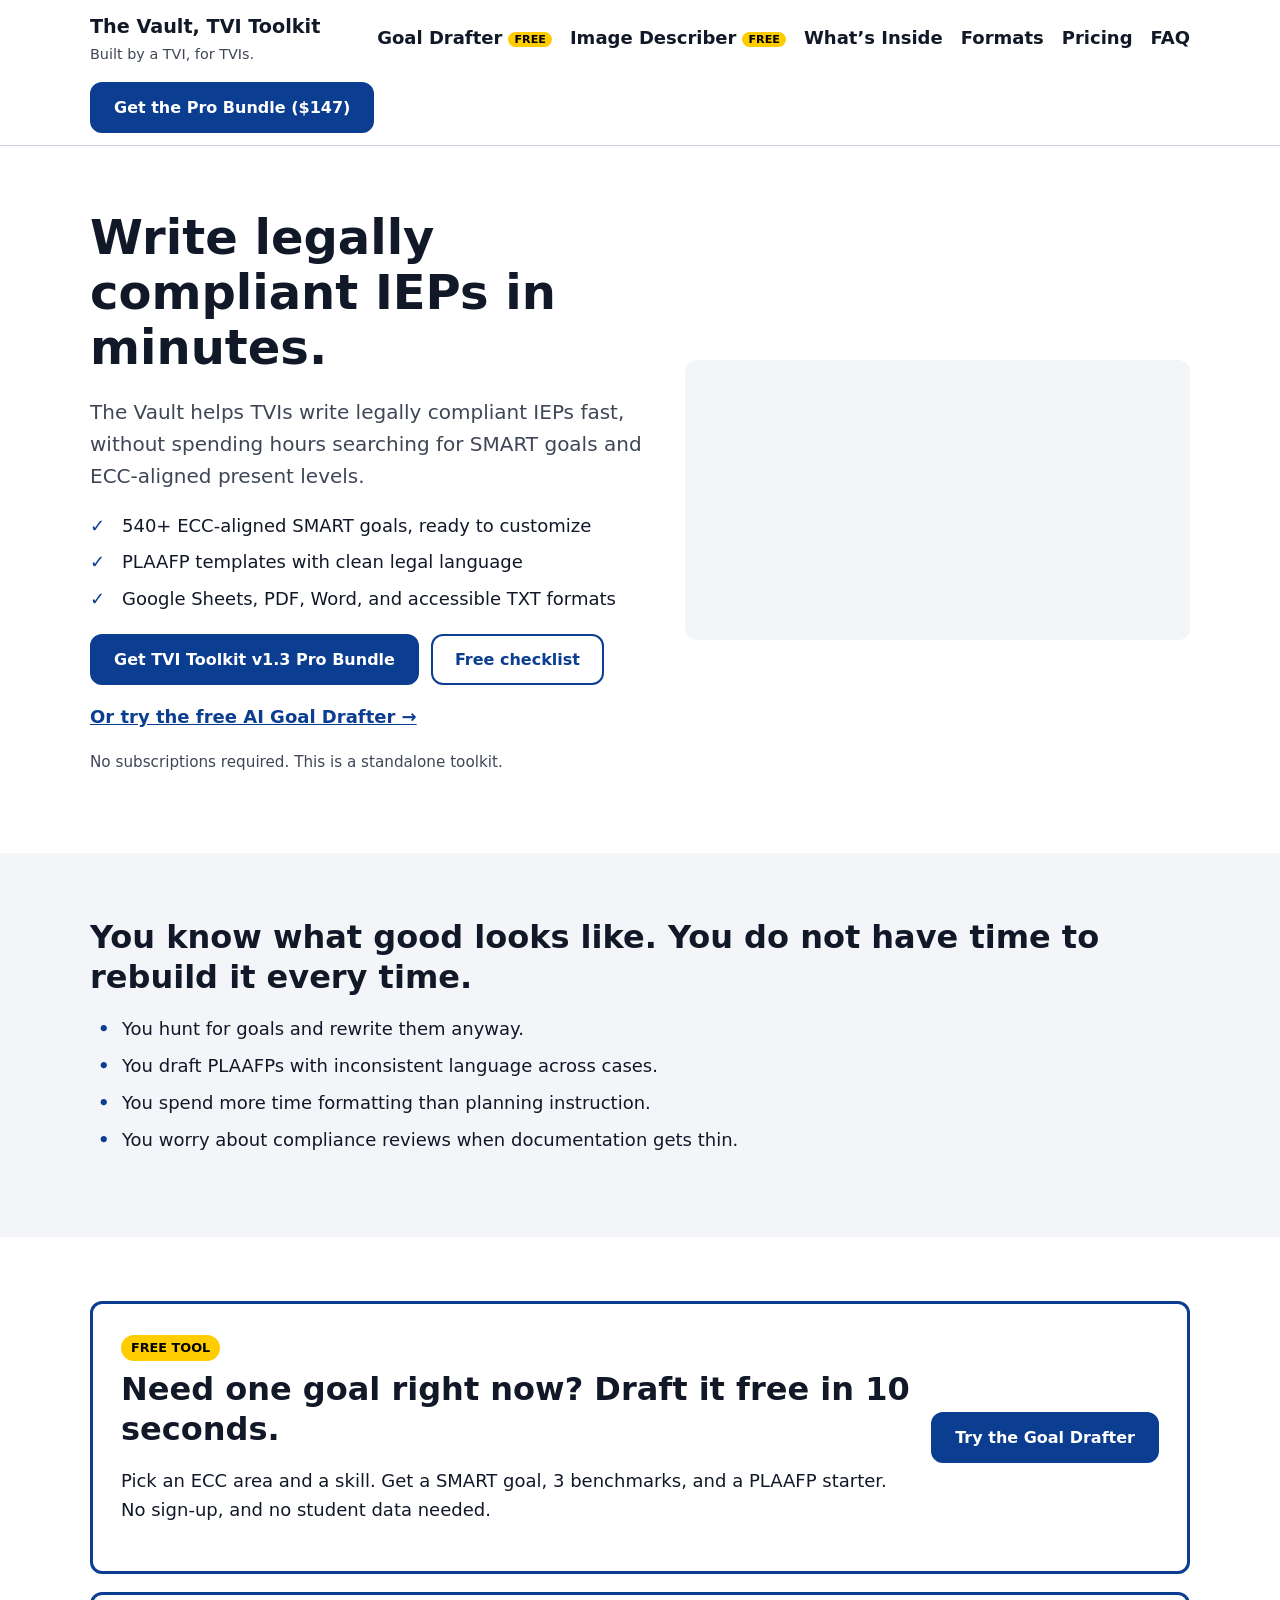
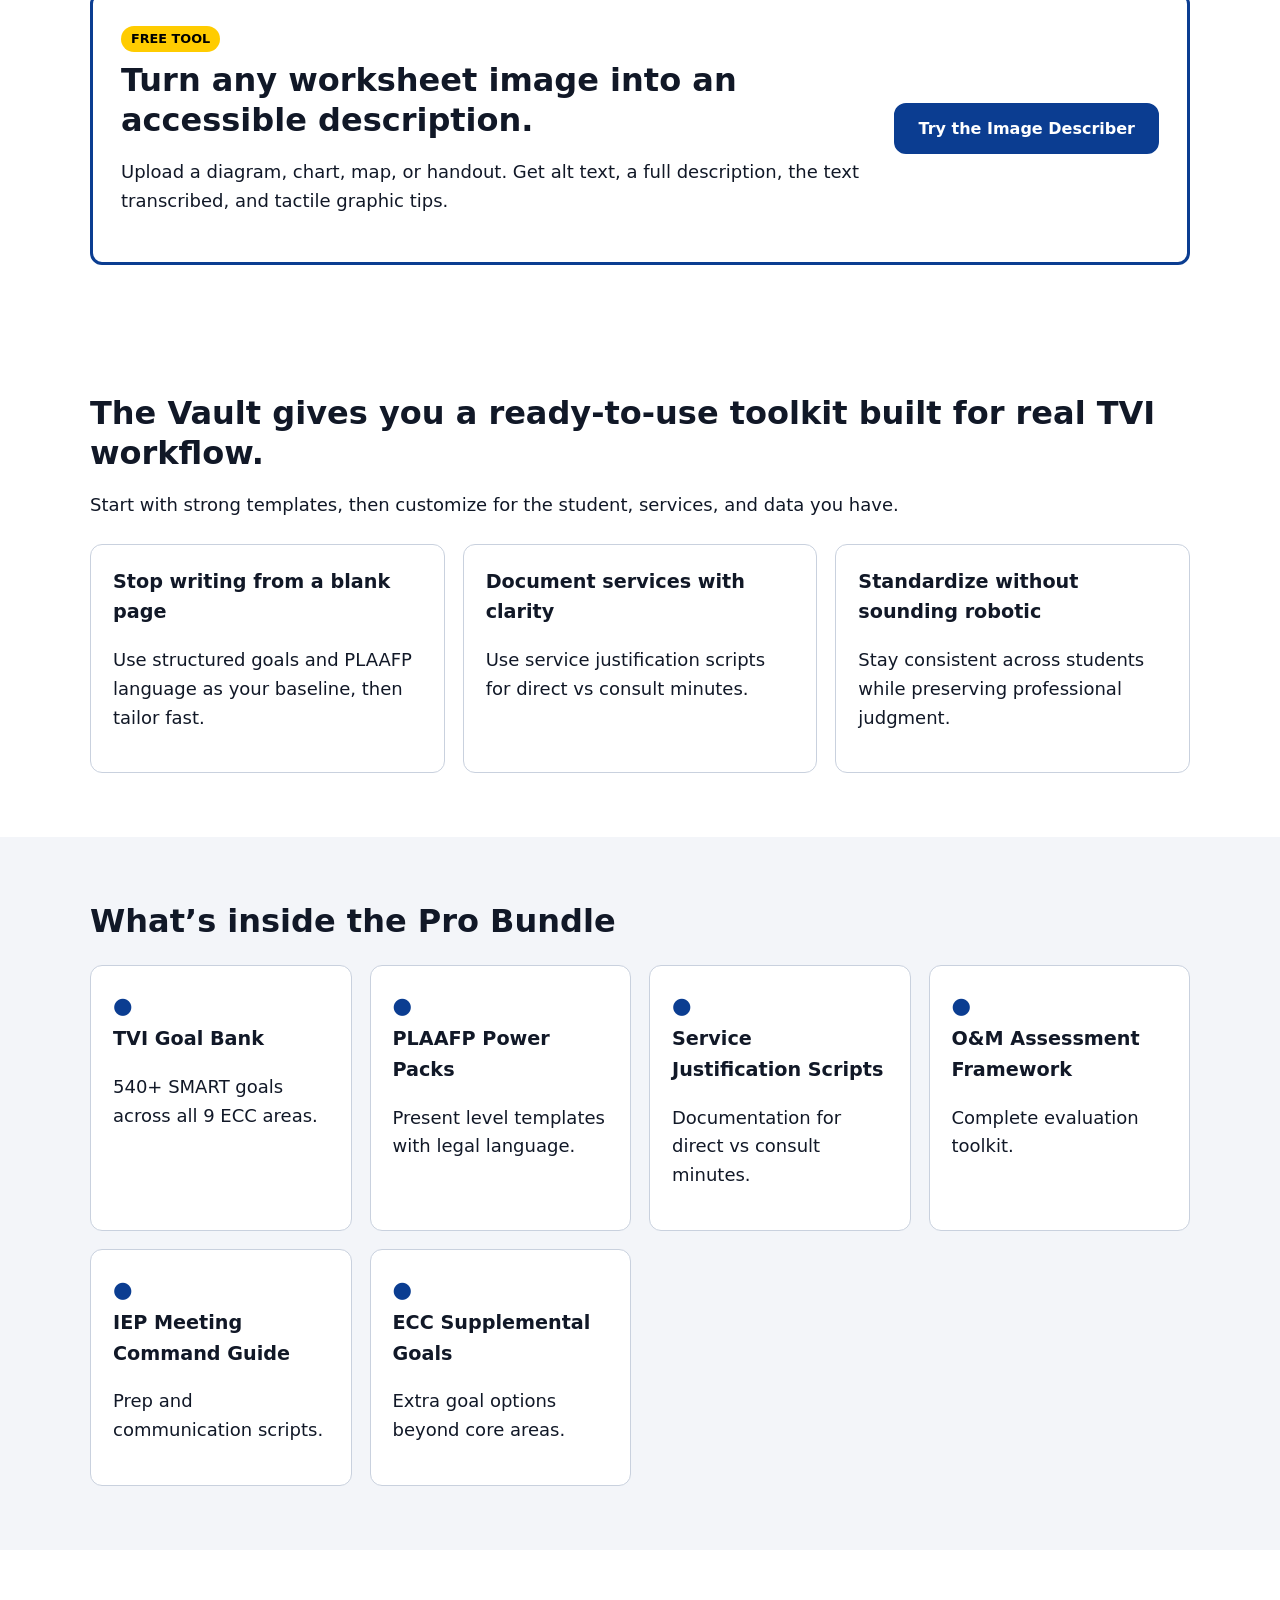
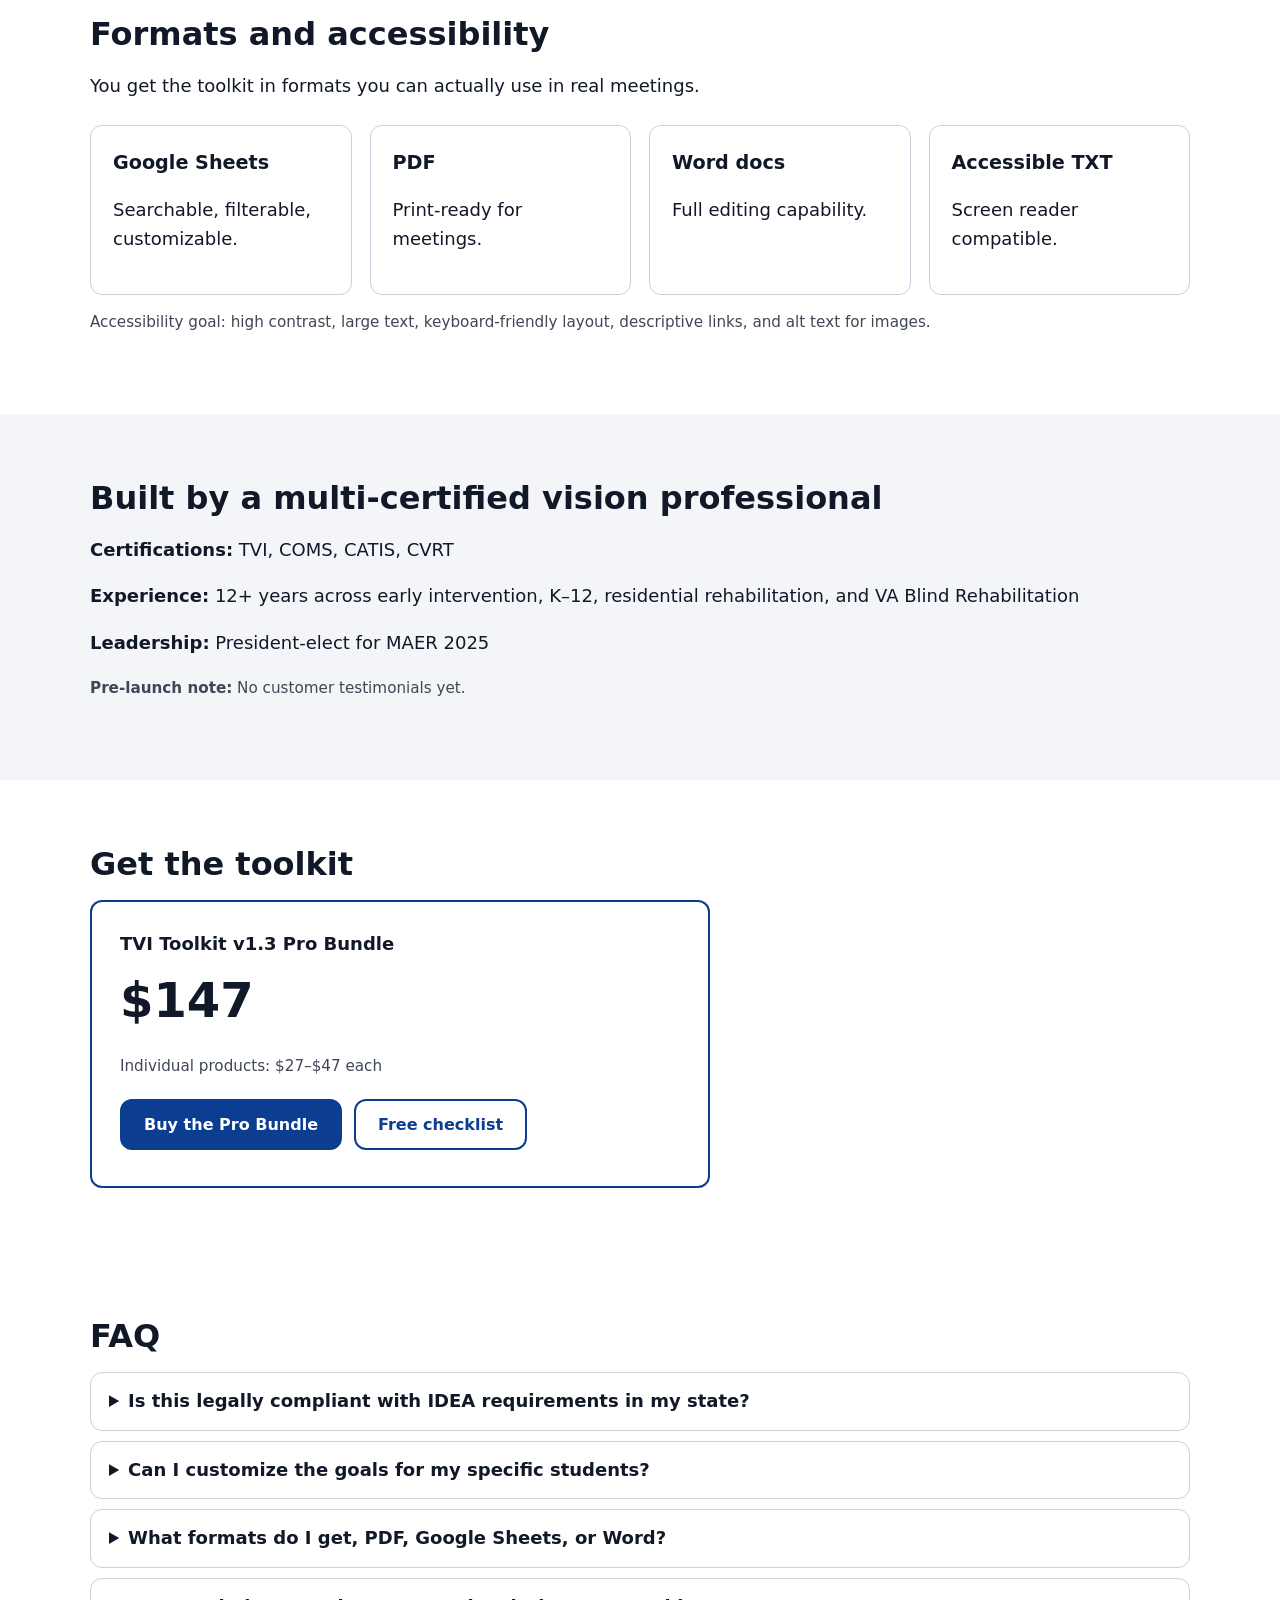
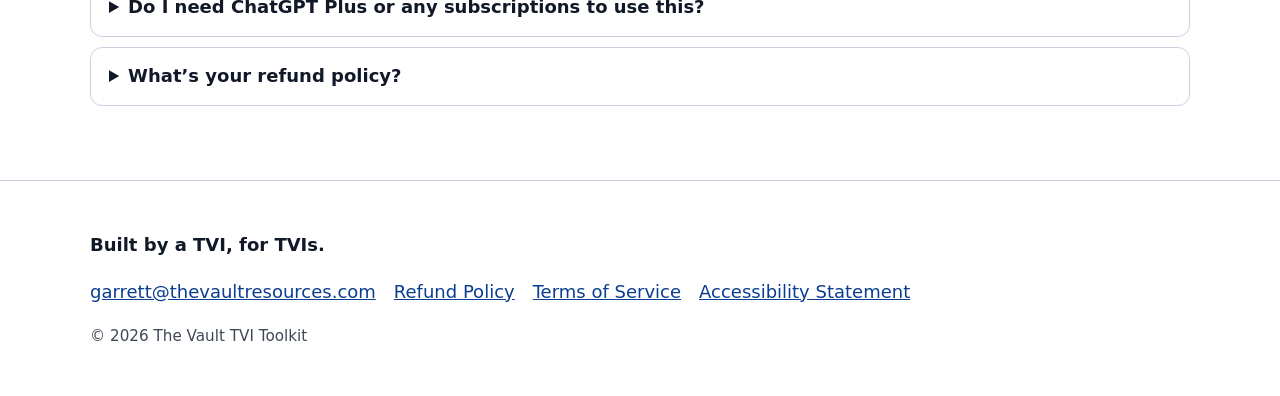
==== commit 2e564d93: "Add Image Describer tool and AI product factory - /describe.html: worksheet/diagram image -> alt tex" ====
--- a/index.html
+++ b/index.html
@@ -23,6 +23,7 @@
 
       <nav class="site-nav" aria-label="Primary navigation">
         <a href="goal-drafter.html" class="nav-new">Goal Drafter</a>
+        <a href="describe.html" class="nav-new">Image Describer</a>
         <a href="#inside">What’s Inside</a>
         <a href="#formats">Formats</a>
         <a href="#pricing">Pricing</a>
@@ -105,6 +106,14 @@
           </div>
           <a class="btn btn-primary" href="goal-drafter.html">Try the Goal Drafter</a>
         </div>
+        <div class="promo" style="margin-top:18px">
+          <div>
+            <span class="badge">FREE TOOL</span>
+            <h2>Turn any worksheet image into an accessible description.</h2>
+            <p>Upload a diagram, chart, map, or handout. Get alt text, a full description, the text transcribed, and tactile graphic tips.</p>
+          </div>
+          <a class="btn btn-primary" href="describe.html">Try the Image Describer</a>
+        </div>
       </div>
     </section>
 
